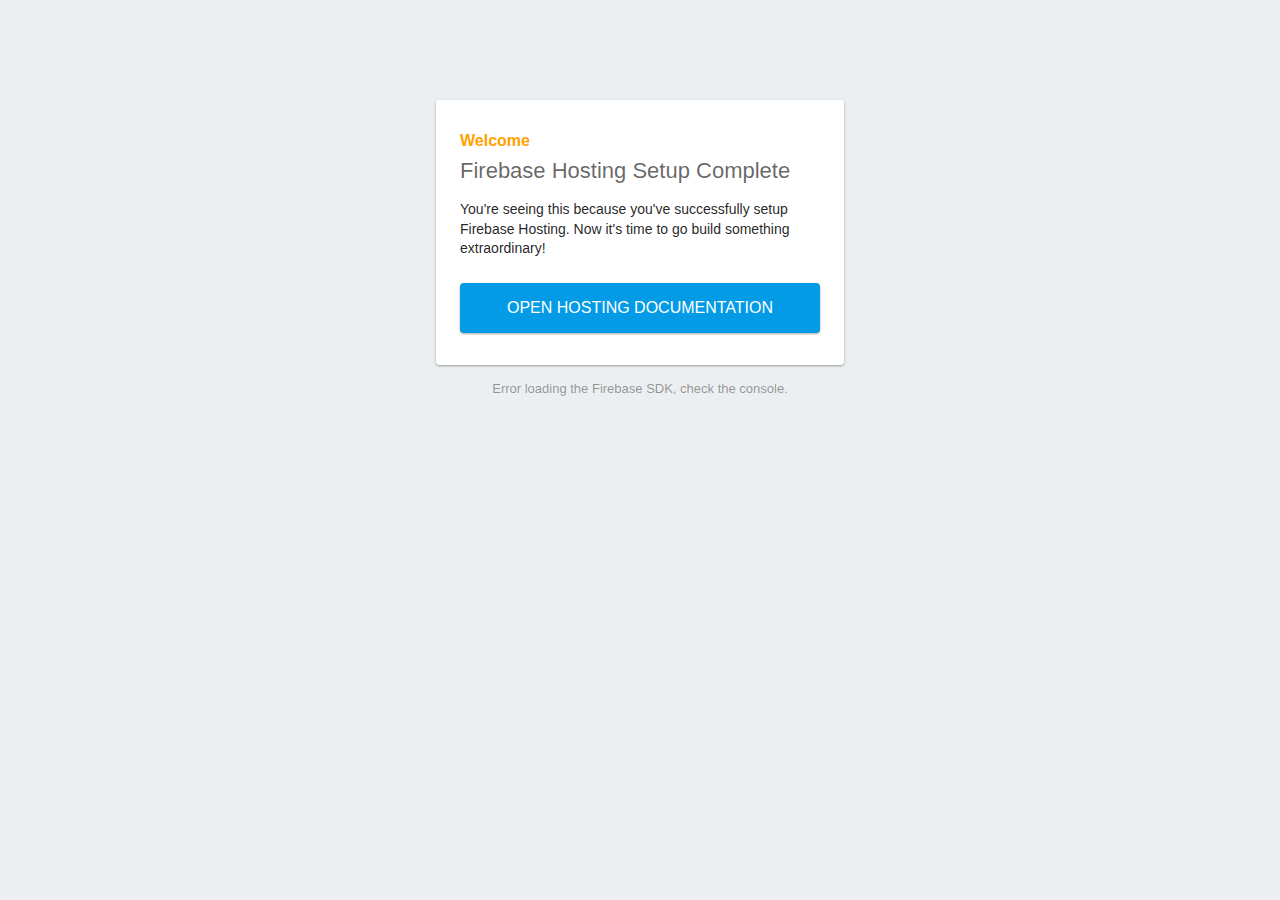
==== public/index.html @ 7cd68817 "Finalização" ====
<!DOCTYPE html>
<html>
  <head>
    <meta charset="utf-8">
    <meta name="viewport" content="width=device-width, initial-scale=1">
    <title>Welcome to Firebase Hosting</title>

    <!-- update the version number as needed -->
    <script defer src="/__/firebase/9.6.0/firebase-app-compat.js"></script>
    <!-- include only the Firebase features as you need -->
    <script defer src="/__/firebase/9.6.0/firebase-auth-compat.js"></script>
    <script defer src="/__/firebase/9.6.0/firebase-database-compat.js"></script>
    <script defer src="/__/firebase/9.6.0/firebase-firestore-compat.js"></script>
    <script defer src="/__/firebase/9.6.0/firebase-functions-compat.js"></script>
    <script defer src="/__/firebase/9.6.0/firebase-messaging-compat.js"></script>
    <script defer src="/__/firebase/9.6.0/firebase-storage-compat.js"></script>
    <script defer src="/__/firebase/9.6.0/firebase-analytics-compat.js"></script>
    <script defer src="/__/firebase/9.6.0/firebase-remote-config-compat.js"></script>
    <script defer src="/__/firebase/9.6.0/firebase-performance-compat.js"></script>
    <!-- 
      initialize the SDK after all desired features are loaded, set useEmulator to false
      to avoid connecting the SDK to running emulators.
    -->
    <script defer src="/__/firebase/init.js?useEmulator=true"></script>

    <style media="screen">
      body { background: #ECEFF1; color: rgba(0,0,0,0.87); font-family: Roboto, Helvetica, Arial, sans-serif; margin: 0; padding: 0; }
      #message { background: white; max-width: 360px; margin: 100px auto 16px; padding: 32px 24px; border-radius: 3px; }
      #message h2 { color: #ffa100; font-weight: bold; font-size: 16px; margin: 0 0 8px; }
      #message h1 { font-size: 22px; font-weight: 300; color: rgba(0,0,0,0.6); margin: 0 0 16px;}
      #message p { line-height: 140%; margin: 16px 0 24px; font-size: 14px; }
      #message a { display: block; text-align: center; background: #039be5; text-transform: uppercase; text-decoration: none; color: white; padding: 16px; border-radius: 4px; }
      #message, #message a { box-shadow: 0 1px 3px rgba(0,0,0,0.12), 0 1px 2px rgba(0,0,0,0.24); }
      #load { color: rgba(0,0,0,0.4); text-align: center; font-size: 13px; }
      @media (max-width: 600px) {
        body, #message { margin-top: 0; background: white; box-shadow: none; }
        body { border-top: 16px solid #ffa100; }
      }
    </style>
  </head>
  <body>
    <div id="message">
      <h2>Welcome</h2>
      <h1>Firebase Hosting Setup Complete</h1>
      <p>You're seeing this because you've successfully setup Firebase Hosting. Now it's time to go build something extraordinary!</p>
      <a target="_blank" href="https://firebase.google.com/docs/hosting/">Open Hosting Documentation</a>
    </div>
    <p id="load">Firebase SDK Loading&hellip;</p>

    <script>
      document.addEventListener('DOMContentLoaded', function() {
        const loadEl = document.querySelector('#load');
        // // 🔥🔥🔥🔥🔥🔥🔥🔥🔥🔥🔥🔥🔥🔥🔥🔥🔥🔥🔥🔥🔥🔥🔥🔥🔥🔥🔥🔥🔥🔥🔥
        // // The Firebase SDK is initialized and available here!
        //
        // firebase.auth().onAuthStateChanged(user => { });
        // firebase.database().ref('/path/to/ref').on('value', snapshot => { });
        // firebase.firestore().doc('/foo/bar').get().then(() => { });
        // firebase.functions().httpsCallable('yourFunction')().then(() => { });
        // firebase.messaging().requestPermission().then(() => { });
        // firebase.storage().ref('/path/to/ref').getDownloadURL().then(() => { });
        // firebase.analytics(); // call to activate
        // firebase.analytics().logEvent('tutorial_completed');
        // firebase.performance(); // call to activate
        //
        // // 🔥🔥🔥🔥🔥🔥🔥🔥🔥🔥🔥🔥🔥🔥🔥🔥🔥🔥🔥🔥🔥🔥🔥🔥🔥🔥🔥🔥🔥🔥🔥

        try {
          let app = firebase.app();
          let features = [
            'auth', 
            'database', 
            'firestore',
            'functions',
            'messaging', 
            'storage', 
            'analytics', 
            'remoteConfig',
            'performance',
          ].filter(feature => typeof app[feature] === 'function');
          loadEl.textContent = `Firebase SDK loaded with ${features.join(', ')}`;
        } catch (e) {
          console.error(e);
          loadEl.textContent = 'Error loading the Firebase SDK, check the console.';
        }
      });
    </script>
  </body>
</html>
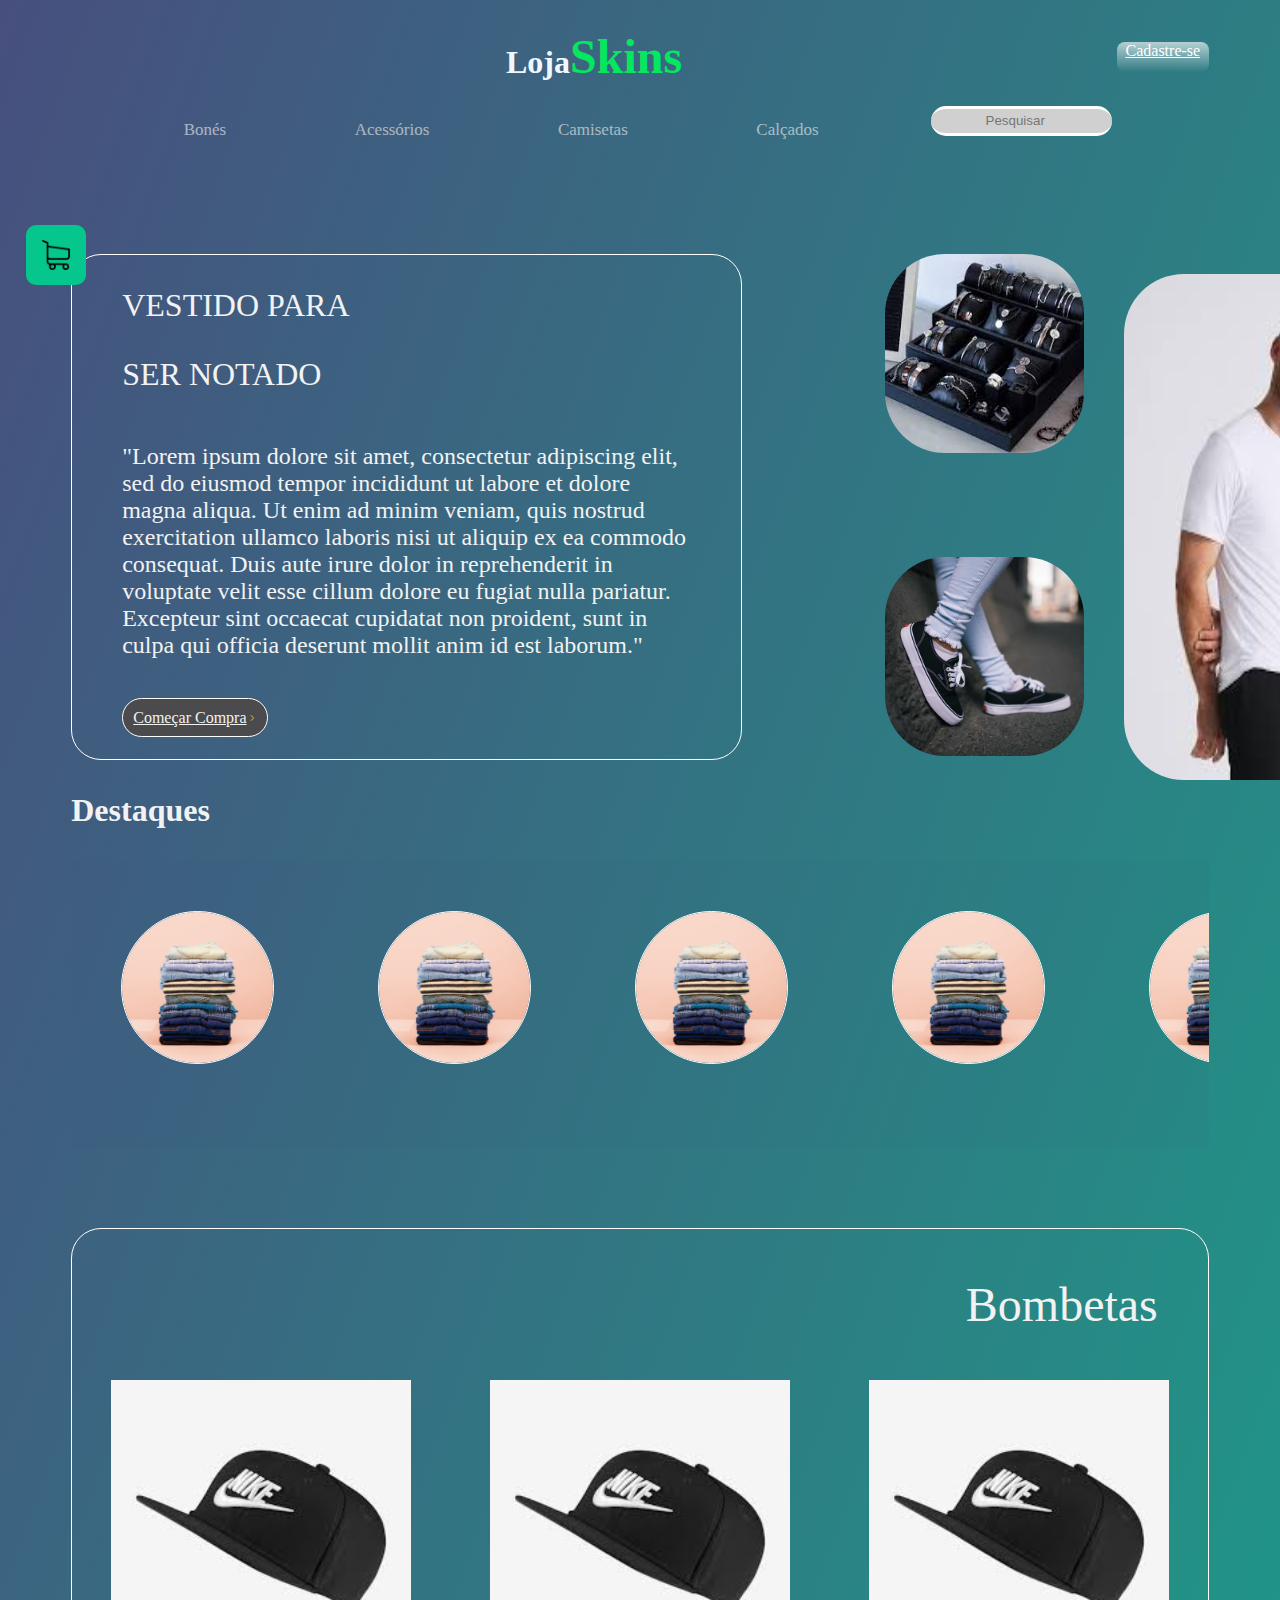
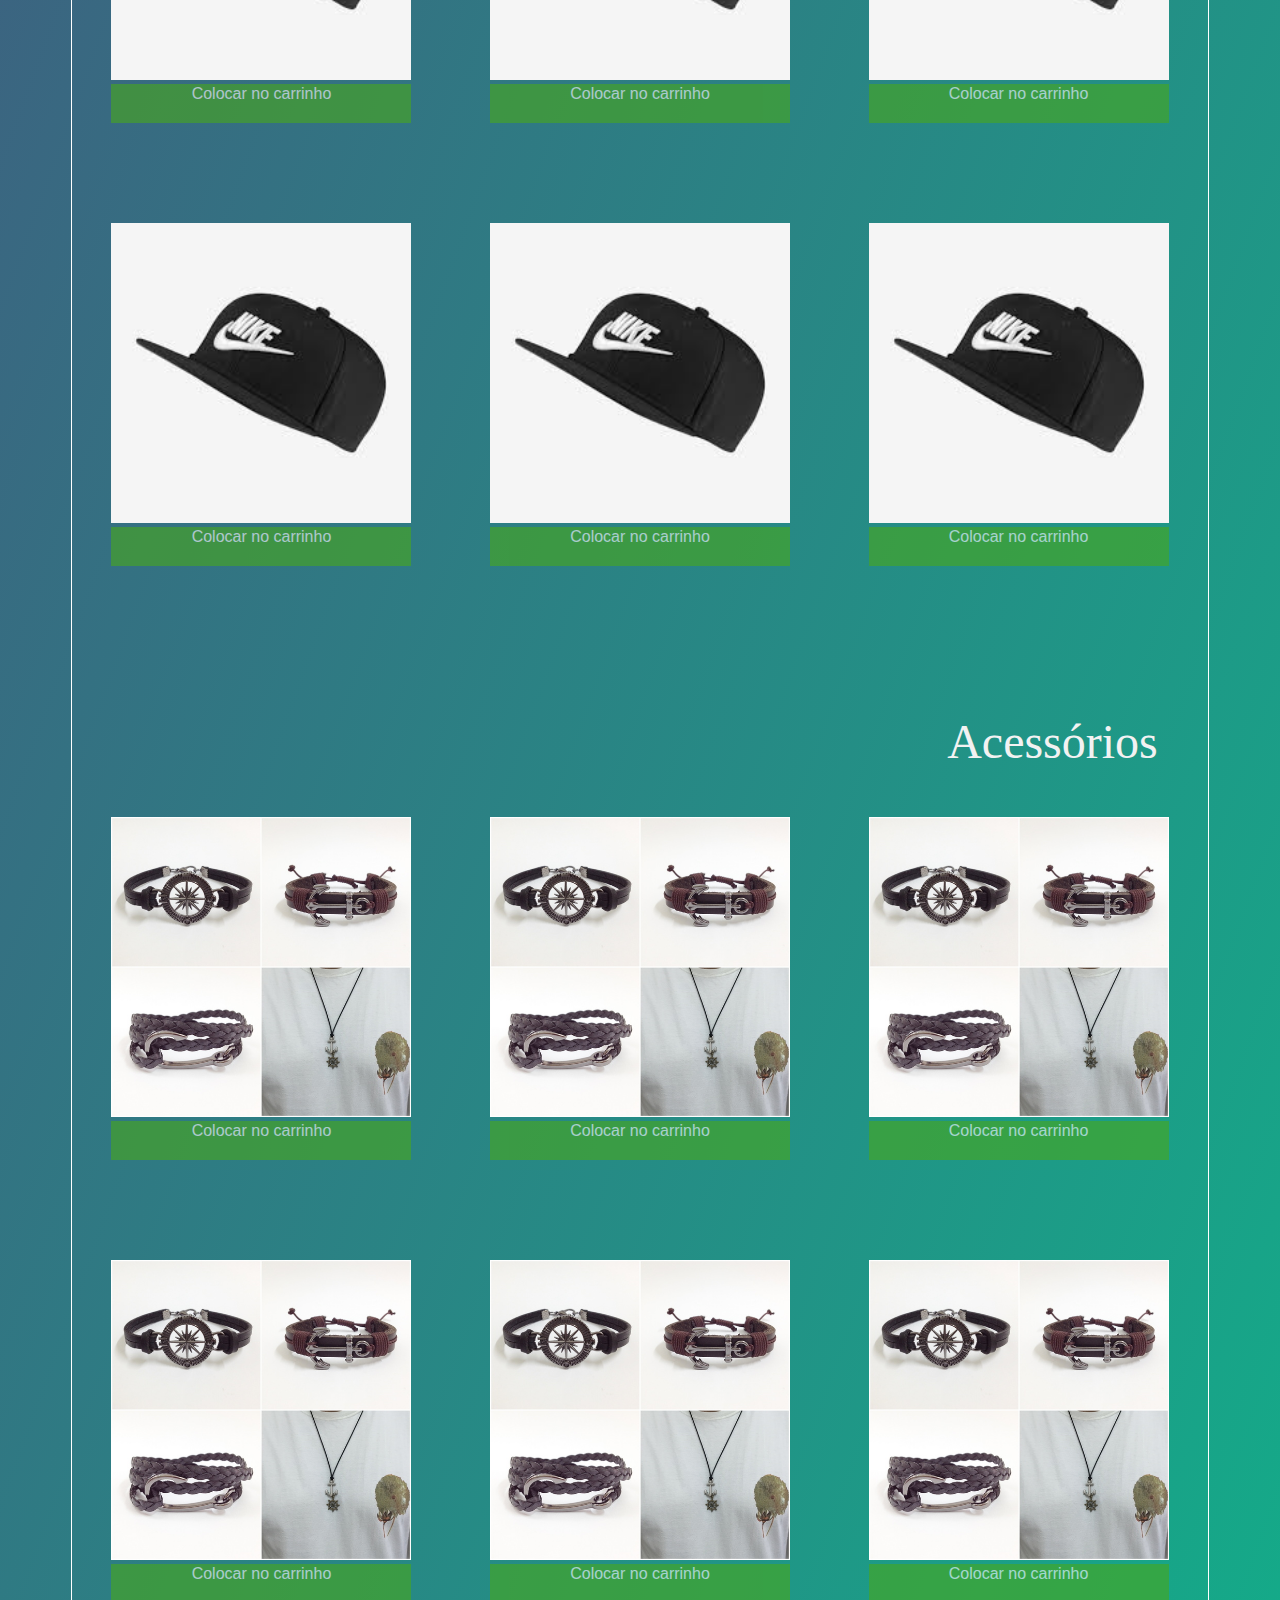
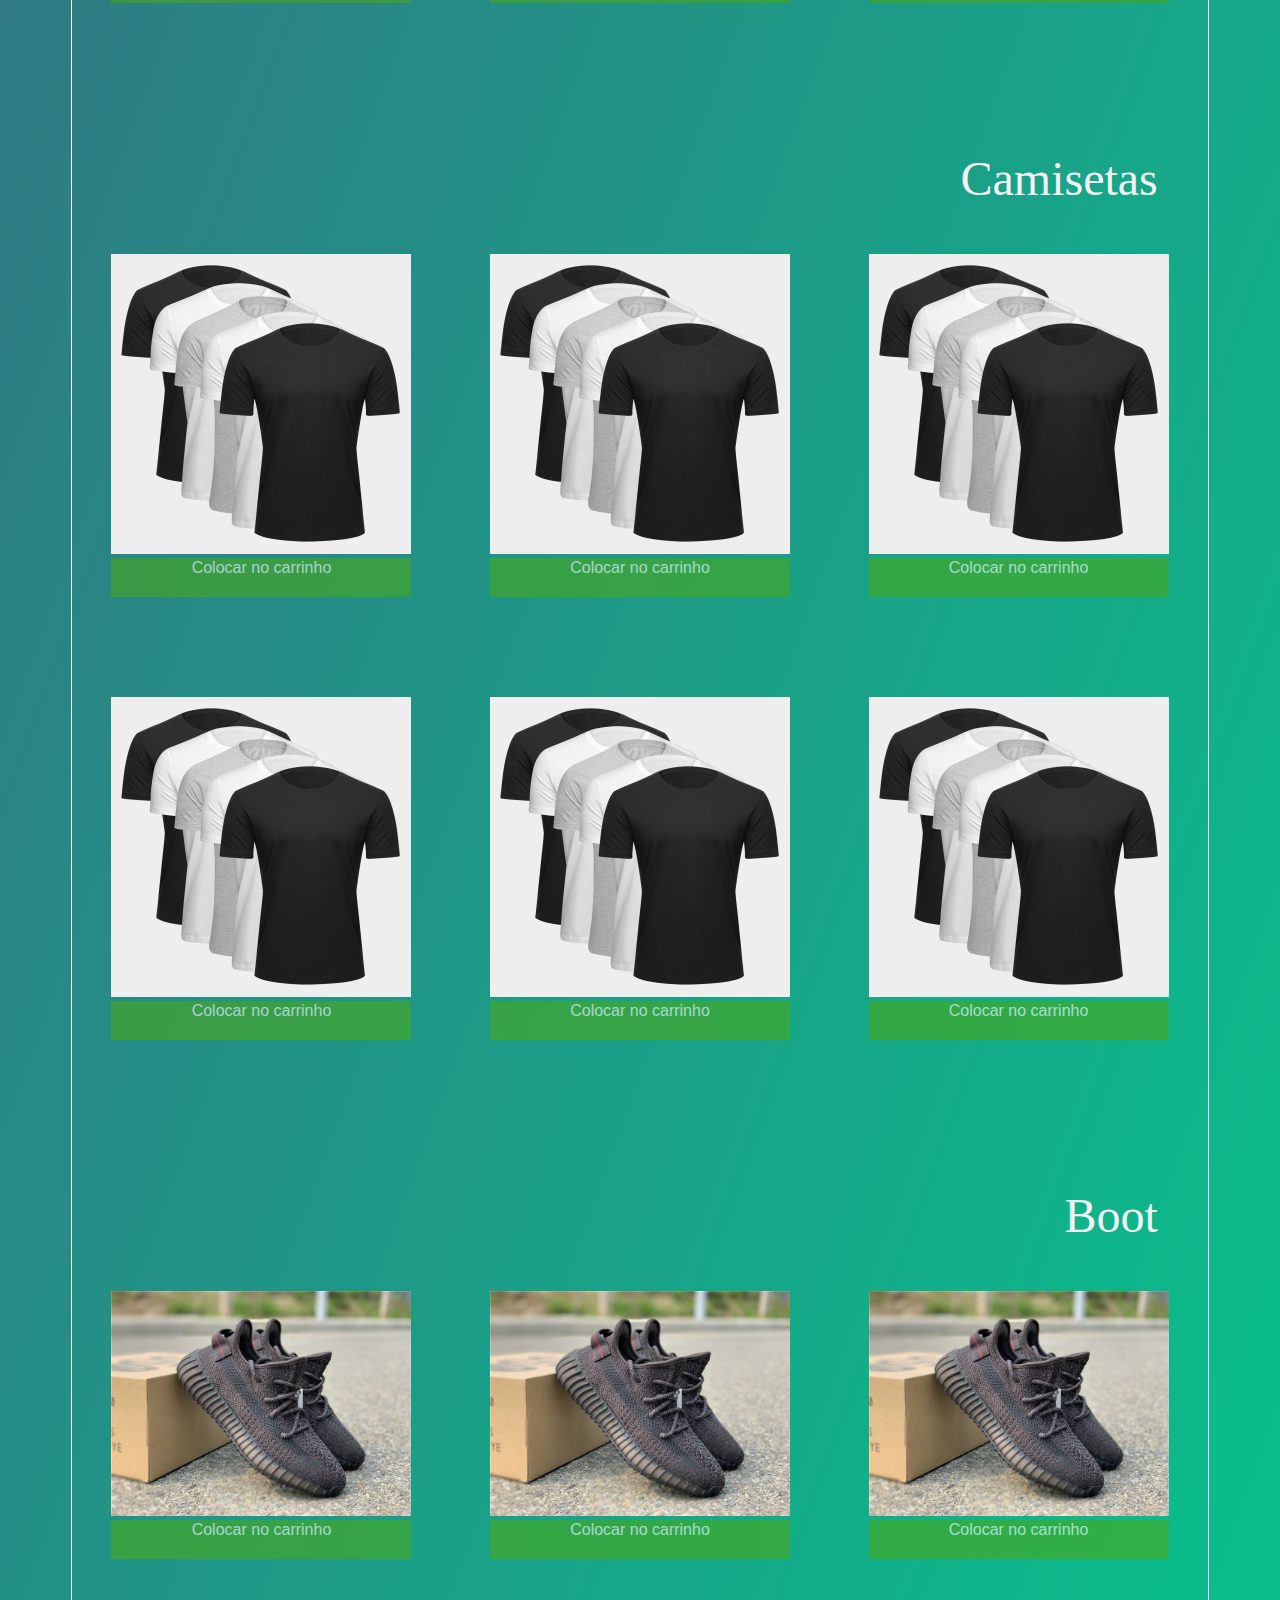
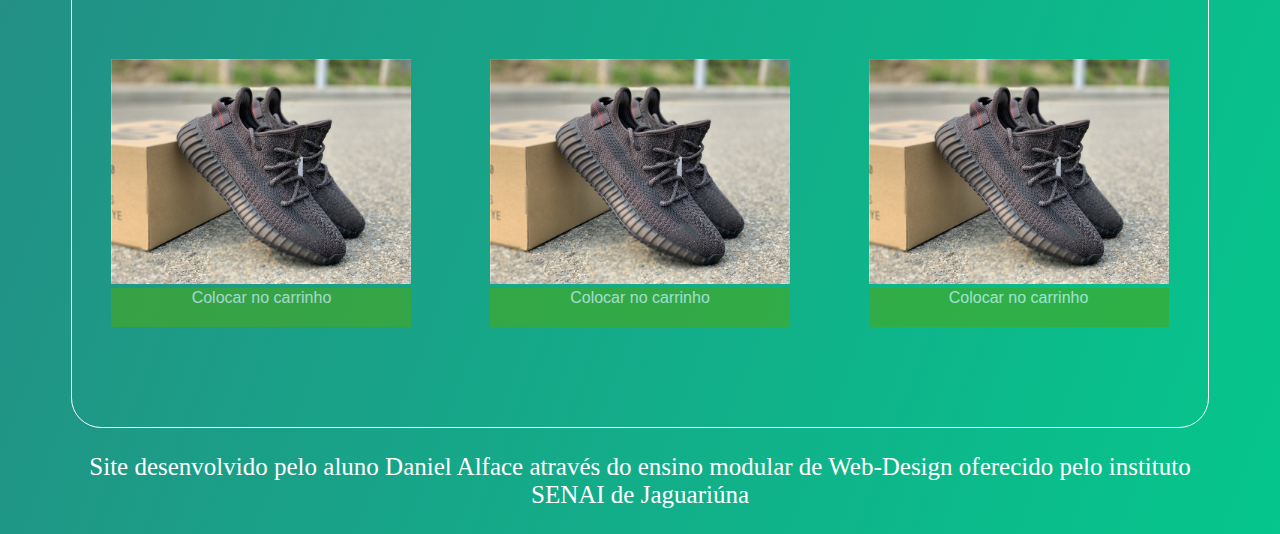
==== commit b19c1351: "ACABO" ====
--- a/public/index.html
+++ b/public/index.html
@@ -1,89 +1,242 @@
 <!DOCTYPE html>
-<html>
+<html.>
+
   <head>
-    <meta charset="utf-8">
     <meta name="viewport" content="width=device-width, initial-scale=1">
-    <title>Welcome to Firebase Hosting</title>
-
-    <!-- update the version number as needed -->
-    <script defer src="/__/firebase/9.6.0/firebase-app-compat.js"></script>
-    <!-- include only the Firebase features as you need -->
-    <script defer src="/__/firebase/9.6.0/firebase-auth-compat.js"></script>
-    <script defer src="/__/firebase/9.6.0/firebase-database-compat.js"></script>
-    <script defer src="/__/firebase/9.6.0/firebase-firestore-compat.js"></script>
-    <script defer src="/__/firebase/9.6.0/firebase-functions-compat.js"></script>
-    <script defer src="/__/firebase/9.6.0/firebase-messaging-compat.js"></script>
-    <script defer src="/__/firebase/9.6.0/firebase-storage-compat.js"></script>
-    <script defer src="/__/firebase/9.6.0/firebase-analytics-compat.js"></script>
-    <script defer src="/__/firebase/9.6.0/firebase-remote-config-compat.js"></script>
-    <script defer src="/__/firebase/9.6.0/firebase-performance-compat.js"></script>
-    <!-- 
-      initialize the SDK after all desired features are loaded, set useEmulator to false
-      to avoid connecting the SDK to running emulators.
-    -->
-    <script defer src="/__/firebase/init.js?useEmulator=true"></script>
-
-    <style media="screen">
-      body { background: #ECEFF1; color: rgba(0,0,0,0.87); font-family: Roboto, Helvetica, Arial, sans-serif; margin: 0; padding: 0; }
-      #message { background: white; max-width: 360px; margin: 100px auto 16px; padding: 32px 24px; border-radius: 3px; }
-      #message h2 { color: #ffa100; font-weight: bold; font-size: 16px; margin: 0 0 8px; }
-      #message h1 { font-size: 22px; font-weight: 300; color: rgba(0,0,0,0.6); margin: 0 0 16px;}
-      #message p { line-height: 140%; margin: 16px 0 24px; font-size: 14px; }
-      #message a { display: block; text-align: center; background: #039be5; text-transform: uppercase; text-decoration: none; color: white; padding: 16px; border-radius: 4px; }
-      #message, #message a { box-shadow: 0 1px 3px rgba(0,0,0,0.12), 0 1px 2px rgba(0,0,0,0.24); }
-      #load { color: rgba(0,0,0,0.4); text-align: center; font-size: 13px; }
-      @media (max-width: 600px) {
-        body, #message { margin-top: 0; background: white; box-shadow: none; }
-        body { border-top: 16px solid #ffa100; }
-      }
-    </style>
+    <title>Page Title</title>
+    <link rel="stylesheet" href="Site tcc2.0.css">
   </head>
+
   <body>
-    <div id="message">
-      <h2>Welcome</h2>
-      <h1>Firebase Hosting Setup Complete</h1>
-      <p>You're seeing this because you've successfully setup Firebase Hosting. Now it's time to go build something extraordinary!</p>
-      <a target="_blank" href="https://firebase.google.com/docs/hosting/">Open Hosting Documentation</a>
+    <div class="container">
+      <div class="header-area">
+        <h1>Loja<span class="skins">Skins</span></h1>
+        <a href="cadastro%20tcc2.0.html" class="btnbranco">Cadastre-se</a>
+      </div>
+
+      <div class="navbar">
+        <a href="#Bones" class="navbarbtns">Bonés</a>
+        <a href="#Acessórios" class="navbarbtns">Acessórios</a>
+        <a href="#Camisetas" class="navbarbtns">Camisetas</a>
+        <a href="#Calçados" class="navbarbtns">Calçados</a>
+        <input class="pesquisar" type="search" placeholder="Pesquisar">
+      </div>
+      <div class="search-bar">
+      </div>
+
+      <div class="intro-area">
+        <div class="intro">
+          <div class="Textomaior">
+            <p class="vestidoPara">VESTIDO PARA</p>
+            <span class="serNotado">SER NOTADO</span>
+          </div>
+          <div class="Textomaior-btn">
+            <div class="textinho">
+              <span class="lorem">"Lorem ipsum dolore sit amet, consectetur adipiscing elit, sed do eiusmod tempor
+                incididunt ut labore et dolore magna aliqua. Ut enim ad minim veniam, quis nostrud exercitation ullamco
+                laboris nisi ut aliquip ex ea commodo consequat. Duis aute irure dolor in reprehenderit in voluptate
+                velit esse cillum dolore eu fugiat nulla pariatur. Excepteur sint occaecat cupidatat non proident, sunt
+                in culpa qui officia deserunt mollit anim id est laborum."
+              </span>
+            </div>
+            <div>
+              <a href="#Bones" class="compra">Começar Compra<img src="symbole-fleche-droite-jaune.png"
+                  class="seta"></a>
+            </div>
+          </div>
+        </div>
+
+        <div class="Imgs">
+          <div class="ImgMenors">
+            <div>
+              <img src="anéru.jpg" class="ImgMenor">
+            </div>
+            <div class="tenis">
+              <img src="Tenis-Preto-e-Branco-Ride-Anjuss--PADRAO-33.jpg" class="ImgMenor">
+            </div>
+          </div>
+          <img src="imgmaior.jpg" class="ImgMaior">
+        </div>
+      </div>
+      <div class="cartinho">
+        <div id="carrinhos" class="dropdown">
+          <button class="dropbtn"></button>
+          <ul id='carrinho-item' class="dropdown-content">
+          </ul>
+        </div>
+      </div>
+      <div>
+        <h3 class="destaques">Destaques</h3>
+        <div class="scrollmenu">
+          <img src="gh-closet-organization-1583437747.png" class="shortinhos">
+          <img src="gh-closet-organization-1583437747.png" class="shortinhos">
+          <img src="gh-closet-organization-1583437747.png" class="shortinhos">
+          <img src="gh-closet-organization-1583437747.png" class="shortinhos">
+          <img src="gh-closet-organization-1583437747.png" class="shortinhos">
+          <img src="gh-closet-organization-1583437747.png" class="shortinhos">
+          <img src="gh-closet-organization-1583437747.png" class="shortinhos">
+          <img src="gh-closet-organization-1583437747.png" class="shortinhos">
+          <img src="gh-closet-organization-1583437747.png" class="shortinhos">
+          <img src="gh-closet-organization-1583437747.png" class="shortinhos">
+          <img src="gh-closet-organization-1583437747.png" class="shortinhos">
+          <img src="gh-closet-organization-1583437747.png" class="shortinhos">
+        </div>
+      </div>
+
+      <div class="produtos">
+        <div>
+
+          <p class="header" id="Bones">Bombetas</p>
+
+          <div class="flex-container">
+            <div class="firstline"> <img src="cap.jpg" class="products">
+              <button class="comprar" id="comprar1"
+                onclick="pegadados('Bombeta', '20,00 R$', 'cap.jpg')">Colocar no carrinho</button></div>
+
+            <div class="firstline"> <img src="cap.jpg" class="products">
+              <button class="comprar" id="comprar1"
+                onclick="pegadados('Bombeta', '20,00 R$', 'cap.jpg')">Colocar no carrinho</button></div>
+
+            <div class="firstline"> <img src="cap.jpg" class="products">
+              <button class="comprar" id="comprar1"
+                onclick="pegadados('Bombeta', '20,00 R$', 'cap.jpg')">Colocar no carrinho</button></div>
+
+          </div>
+          <div class="flex-container">
+            <div class="secondline"><img src="cap.jpg" class="products">
+              <button class="comprar" id="comprar1"
+                onclick="pegadados('Bombeta', '20,00 R$', 'cap.jpg')">Colocar no carrinho</button></div>
+            <div class="secondline"><img src="cap.jpg" class="products">
+              <button class="comprar" id="comprar1"
+                onclick="pegadados('Bombeta', '20,00 R$', 'cap.jpg')">Colocar no carrinho</button></div>
+            <div class="secondline"><img src="cap.jpg" class="products">
+              <button class="comprar" id="comprar1"
+                onclick="pegadados('Bombeta', '20,00 R$', 'cap.jpg')">Colocar no carrinho</button></div>
+          </div>
+
+        </div>
+
+        <div>
+
+          <p class="header2" id="Acessórios">Acessórios</p>
+
+          <div class="flex-container">
+            <div class="firstline"> <img src="acessorios.jpg" class="products">
+              <button class="comprar" id="comprar2"
+                onclick="pegadados('Acessórios', '10,00 R$', 'acessorios.jpg')">Colocar no
+                carrinho</button>
+            </div>
+            <div class="firstline"> <img src="acessorios.jpg" class="products">
+              <button class="comprar" id="comprar2"
+                onclick="pegadados('Acessórios', '10,00 R$', 'acessorios.jpg')">Colocar no
+                carrinho</button>
+            </div>
+            <div class="firstline"> <img src="acessorios.jpg" class="products">
+              <button class="comprar" id="comprar2"
+                onclick="pegadados('Acessórios', '10,00 R$', 'acessorios.jpg')">Colocar no
+                carrinho</button>
+            </div>
+          </div>
+          <div class="flex-container">
+            <div class="secondline"><img src="acessorios.jpg" class="products">
+              <button class="comprar" id="comprar2"
+                onclick="pegadados('Acessórios', '10,00 R$', 'acessorios.jpg')">Colocar no
+                carrinho</button>
+            </div>
+            <div class="secondline"><img src="acessorios.jpg" class="products">
+              <button class="comprar" id="comprar2"
+                onclick="pegadados('Acessórios', '10,00 R$', 'acessorios.jpg')">Colocar no
+                carrinho</button>
+            </div>
+            <div class="secondline"><img src="acessorios.jpg" class="products">
+              <button class="comprar" id="comprar2"
+                onclick="pegadados('Acessórios', '10,00 R$', 'acessorios.jpg')">Colocar no
+                carrinho</button>
+            </div>
+          </div>
+
+        </div>
+
+        <div>
+
+          <p class="header2" id="Camisetas">Camisetas</p>
+
+          <div class="flex-container">
+            <div class="firstline"> <img src="MSX-0007-006_zoom1.jpg" class="products">
+              <button class="comprar" id="comprar3"
+                onclick="pegadados('Peita', '180,00 R$', 'MSX-0007-006_zoom1.jpg')">Colocar no
+                carrinho</button></div>
+            <div class="firstline"> <img src="MSX-0007-006_zoom1.jpg" class="products">
+              <button class="comprar" id="comprar3"
+                onclick="pegadados('Peita', '180,00 R$', 'MSX-0007-006_zoom1.jpg')">Colocar no
+                carrinho</button></div>
+            <div class="firstline"> <img src="MSX-0007-006_zoom1.jpg" class="products">
+              <button class="comprar" id="comprar3"
+                onclick="pegadados('Peita', '180,00 R$', 'MSX-0007-006_zoom1.jpg')">Colocar no
+                carrinho</button></div>
+          </div>
+          <div class="flex-container">
+            <div class="secondline"><img src="MSX-0007-006_zoom1.jpg" class="products">
+              <button class="comprar" id="comprar3"
+                onclick="pegadados('Peita', '180,00 R$', 'MSX-0007-006_zoom1.jpg')">Colocar no
+                carrinho</button></div>
+            <div class="secondline"><img src="MSX-0007-006_zoom1.jpg" class="products">
+              <button class="comprar" id="comprar3"
+                onclick="pegadados('Peita', '180,00 R$', 'MSX-0007-006_zoom1.jpg')">Colocar no
+                carrinho</button></div>
+            <div class="secondline"><img src="MSX-0007-006_zoom1.jpg" class="products">
+              <button class="comprar" id="comprar3"
+                onclick="pegadados('Peita', '180,00 R$', 'MSX-0007-006_zoom1.jpg')">Colocar no
+                carrinho</button></div>
+          </div>
+
+        </div>
+
+        <div>
+
+          <p class="header2" id="Calçados">Boot</p>
+
+          <div class="flex-container">
+            <div class="firstline"> <img src="Boots.jpg"
+                class="products" id="boot">
+              <button class="comprar" id="comprar4"
+                onclick="pegadados('Boot', '400,00 R$', 'Boots.jpg')">Colocar
+                no carrinho</button></div>
+            <div class="firstline"> <img src="Boots.jpg"
+                class="products" id="boot">
+              <button class="comprar" id="comprar4"
+                onclick="pegadados('Boot', '400,00 R$', 'Boots.jpg')">Colocar
+                no carrinho</button></div>
+            <div class="firstline"> <img src="Boots.jpg"
+                class="products" id="boot">
+              <button class="comprar" id="comprar4"
+                onclick="pegadados('Boot', '400,00 R$', 'Boots.jpg')">Colocar
+                no carrinho</button></div>
+          </div>
+          <div class="flex-container">
+            <div class="secondline"><img src="Boots.jpg"
+                class="products" id="boot">
+              <button class="comprar" id="comprar4"
+                onclick="pegadados('Boot', '400,00 R$', 'Boots.jpg')">Colocar
+                no carrinho</button></div>
+            <div class="secondline"><img src="Boots.jpg"
+                class="products" id="boot">
+              <button class="comprar" id="comprar4"
+                onclick="pegadados('Boot', '400,00 R$', 'Boots.jpg')">Colocar
+                no carrinho</button></div>
+            <div class="secondline"><img src="Boots.jpg"
+                class="products" id="boot">
+              <button class="comprar" id="comprar4"
+                onclick="pegadados('Boot', '400,00 R$', 'Boots.jpg')">Colocar
+                no carrinho</button></div>
+          </div>
+
+        </div>
+      </div>
+      <p class="ola">Site desenvolvido pelo aluno Daniel Alface através do ensino modular
+        de Web-Design oferecido pelo instituto SENAI de Jaguariúna</p>
+
     </div>
-    <p id="load">Firebase SDK Loading&hellip;</p>
-
-    <script>
-      document.addEventListener('DOMContentLoaded', function() {
-        const loadEl = document.querySelector('#load');
-        // // 🔥🔥🔥🔥🔥🔥🔥🔥🔥🔥🔥🔥🔥🔥🔥🔥🔥🔥🔥🔥🔥🔥🔥🔥🔥🔥🔥🔥🔥🔥🔥
-        // // The Firebase SDK is initialized and available here!
-        //
-        // firebase.auth().onAuthStateChanged(user => { });
-        // firebase.database().ref('/path/to/ref').on('value', snapshot => { });
-        // firebase.firestore().doc('/foo/bar').get().then(() => { });
-        // firebase.functions().httpsCallable('yourFunction')().then(() => { });
-        // firebase.messaging().requestPermission().then(() => { });
-        // firebase.storage().ref('/path/to/ref').getDownloadURL().then(() => { });
-        // firebase.analytics(); // call to activate
-        // firebase.analytics().logEvent('tutorial_completed');
-        // firebase.performance(); // call to activate
-        //
-        // // 🔥🔥🔥🔥🔥🔥🔥🔥🔥🔥🔥🔥🔥🔥🔥🔥🔥🔥🔥🔥🔥🔥🔥🔥🔥🔥🔥🔥🔥🔥🔥
-
-        try {
-          let app = firebase.app();
-          let features = [
-            'auth', 
-            'database', 
-            'firestore',
-            'functions',
-            'messaging', 
-            'storage', 
-            'analytics', 
-            'remoteConfig',
-            'performance',
-          ].filter(feature => typeof app[feature] === 'function');
-          loadEl.textContent = `Firebase SDK loaded with ${features.join(', ')}`;
-        } catch (e) {
-          console.error(e);
-          loadEl.textContent = 'Error loading the Firebase SDK, check the console.';
-        }
-      });
-    </script>
+    <script src="carrinho.js"></script>
   </body>
-</html>
+</html.--- a/public/Site tcc2.0.css
+++ b/public/Site tcc2.0.css
@@ -0,0 +1,467 @@
+.dropbtn {
+    background-color: #05C68C;
+    border: none;
+    cursor: pointer;
+    border-radius: 10px;
+    background-image: url(carrinho.png);
+    background-position: center;
+    background-size: 30px;
+    padding: 30px;
+}
+
+.dropdown {
+    z-index:1;
+    color:#f1f1f1;
+    position: fixed;
+}
+
+.dropdown-content {
+    overflow: auto;
+    display: none;
+    background-color: #05C68C;
+    max-height: 300px;
+    box-shadow: 0px 8px 16px 0px rgba(0, 0, 0, 0.2);
+    z-index: 1;
+}
+
+.dropdown-content a {
+    color: black;
+    padding: 12px;
+    text-decoration: none;
+    display: block;
+}
+
+.dropdown-content a:hover {
+    background-color: #f1f1f1;
+}
+
+.dropdown:hover .dropdown-content {
+    display: block;
+}
+
+.dropdown:hover .dropbtn {
+    background-color: #3e8e41;
+    width: 300px;
+    margin-bottom: 0;
+}
+
+.cartinho{
+    position: fixed;
+    top: 25%;
+    right: 98%;
+    transform: translate(-90%, -80%);
+    z-index: 1;
+}
+
+.finish{
+    background-color: #474F7E;
+    color: #fff;
+    border-radius: 20px;
+    padding: 10px;
+    margin-top: 10px;
+    margin-bottom: 10px;
+    border: none;
+}
+
+.finish:hover{
+    background-color: #3e8e41;
+    transition: 0.7s;
+    padding-left: 20px;
+    padding-right: 20px;
+}
+
+.icone {
+    display: flex;
+    justify-items: center;
+
+}
+
+body {
+    background: linear-gradient(290deg, #05C68C 0%, #474F7E 100%);
+    background-repeat: no-repeat;
+}
+
+h1 {
+    color: aliceblue;
+    text-align: center;
+    width: 100%;
+}
+
+.header-area {
+    display: flex;
+    justify-content: space-between;
+    align-items: center;
+}
+
+.navbar {
+    display: flex;
+    flex-wrap: nowrap;
+    justify-content: space-evenly;
+}
+
+.navbar a {
+    color: #f2f2f2;
+    text-align: center;
+    padding: 14px 16px;
+    text-decoration: none;
+    font-size: 17px;
+
+}
+
+.navbarbtns {
+    transition: 0.7s;
+    border-radius: 40px;
+    opacity: 0.6;
+}
+
+.navbarbtns:hover {
+    border: 1px solid #f2f2f2;
+    opacity: 1;
+    transition: 0.7s;
+    border-radius: 40px;
+}
+
+.skins {
+    font-size: 3rem;
+    color: #05E75F;
+}
+
+
+.pesquisar {
+    border-radius: 30px;
+    height: 30px;
+    border-top: 3px solid #FFFFFF;
+    border-bottom: 3px solid #FFFFFF;
+    border-left: #FFFFFF;
+    border-right: #FFFFFF;
+    background-color: #D0D0D0;
+    text-align: center;
+}
+
+.btnbranco {
+    background: linear-gradient(180deg, rgba(255, 255, 255, 0.65) 0%, rgba(225, 223, 223, 0) 100%);
+    border-radius: 8px;
+    border: none;
+    height: 30px;
+    color: #FFFFFF;
+    width: 100px;
+    text-align: center;
+}
+
+.btnbranco:hover {
+    background-color: #474F7E;
+    transition: 1s;
+}
+
+.intro-area {
+    display: flex;
+    flex-direction: row;
+}
+
+.intro {
+    border-radius: 30px;
+    border: solid 1px #FFFFFF;
+    max-width: 50%;
+    padding-bottom: 2rem;
+    margin-top: 100px;
+    padding-left: 50px;
+    padding-right: 50px;
+}
+
+.Textomaior {
+    color: #f2f2f2;
+    font-size: 2rem;
+    display: flex;
+    flex-direction: column;
+    text-align: left;
+    min-width: 40%;
+}
+
+.textinho {
+    margin-bottom: 50px;
+    margin-top: 50px;
+}
+
+.lorem {
+    margin-top: 0.5rem;
+    margin-bottom: 80px;
+    color: #f2f2f2;
+    font-size: 1.5rem;
+}
+
+.compra {
+    transition: 0.7s;
+    background: #4B4B4D;
+    border: 1px solid #FFFFFF;
+    box-sizing: border-box;
+    border-radius: 40px;
+    color: #f2f2f2;
+    padding: 10px;
+}
+
+.compra:hover {
+    transition: 0.7s;
+    background-color: #474F7E;
+}
+
+.seta {
+    width: 10px;
+}
+
+div.container {
+    width: 90%;
+    margin: auto;
+}
+
+.destaques {
+    color: #f2f2f2;
+    font-size: 2rem;
+}
+
+.shortinhos {
+    border-radius: 90px;
+    border: solid 1px #FFFFFF;
+    overflow-x: hidden;
+    height: 151px;
+    margin-left: 50px;
+    margin-right: 50px;
+}
+
+div.scrollmenu {
+    background: rgba(71, 79, 126, 0.03);
+    overflow: auto;
+    white-space: nowrap;
+    margin-bottom: 80px;
+    padding-top: 50px;
+    padding-bottom: 80px;
+}
+
+div.scrollmenu a {
+    display: inline-block;
+    color: white;
+    text-align: center;
+    padding: 14px;
+    text-decoration: none;
+}
+
+.ImgMenors {
+    display: flex;
+    flex-direction: column;
+    justify-content: space-between;
+    height: 100%;
+    margin-left: 50px;
+}
+
+.ImgMenor {
+    width: 199px;
+    border-radius: 60px;
+}
+
+.ImgMaior {
+    align-self: center;
+    width: 100%;
+    height: 100%;
+    border-radius: 60px;
+    margin-top: 40px;
+    margin-left: 40px;
+}
+
+.produtos {
+    border-radius: 30px;
+    border: solid 1px #FFFFFF;
+}
+
+.Imgs {
+    margin-right: 50px;
+    margin-left: 93px;
+    margin-top: 100px;
+    display: flex;
+    flex-direction: row;
+}
+
+.header {
+    color: #f2f2f2;
+    font-size: 3rem;
+    display: flex;
+    flex-wrap: nowrap;
+    justify-content: flex-end;
+    margin-right: 50px;
+}
+
+.header2 {
+    color: #f2f2f2;
+    font-size: 3rem;
+    display: flex;
+    flex-wrap: nowrap;
+    justify-content: flex-end;
+    margin-right: 50px;
+}
+
+.flex-container {
+    display: flex;
+    justify-content: space-around;
+}
+
+.firstline {
+    margin-bottom: 100px;
+}
+
+.secondline {
+    margin-bottom: 100px;
+}
+
+.products {
+    width: 300px;
+}
+
+.produteros{
+    width: 225px;
+}
+
+.comprar {
+    background-color: #48A81B;
+    color: #fff;
+    font-size: 16px;
+    opacity: 0.6;
+    border: none;
+    width: 300px;
+    padding-bottom: 20px;
+    display: flex;
+    flex-wrap: nowrap;
+    flex-direction: row;
+    transition: 1s;
+    z-index: -1;
+}
+
+.comprar:hover {
+    transition: 1s;
+    padding-top: 30px;
+    padding-bottom: 30px;
+    opacity: 1;
+    font-size: 15px;
+    background-image: url(carrinho.png);
+    background-position: center;
+    background-size: 30px;
+    color: #48A81B;
+    display: flex;
+    flex-wrap: nowrap;
+    justify-content: start;
+}
+
+.ola {
+    font-size: 25px;
+    color: #fff;
+    text-align: center;
+}
+
+button {
+    justify-content: center;
+    background-repeat: no-repeat;
+}
+
+.produtoz{
+    color:#f1f1f1;
+    display: flex;
+}
+
+@media only screen and (max-width:360px) {
+    .ImgMenors {
+        margin-left: 0;
+        display: flex;
+        flex-direction: row;
+    }
+
+    .ImgMaior {
+        margin-left: 0;
+        width: 150px;
+    }
+
+    .ImgMenor {
+        margin-left: 0;
+        width: 150px;
+    }
+
+    .Imgs {
+        display: flex;
+        flex-direction: column;
+        flex-wrap: wrap;
+    }
+
+    .flex-container {
+        display: flex;
+        flex-direction: column;
+        justify-content: space-around;
+    }
+
+    .intro-area {
+        display: flex;
+        flex-direction: column;
+        justify-content: space-between;
+    }
+
+    .navbar {
+        display: flex;
+        flex-wrap: wrap;
+        justify-content: column;
+    }
+
+    .header-area {
+        display: flex;
+        flex-wrap: wrap;
+        flex-direction: column;
+        align-items: center;
+    }
+
+    .produtos {
+        display: flex;
+        flex-direction: column;
+    }
+
+    .Imgs {
+        display: flex;
+        flex-direction: column;
+        margin-left: 0;
+    }
+
+    .intro-area {
+        display: flex;
+        flex-direction: column;
+    }
+
+    .textinho {
+        display: none;
+    }
+
+    .comprar:hover {
+        transition: 1s;
+        padding-top: 30px;
+        padding-bottom: 30px;
+        opacity: 1;
+        font-size: 15px;
+        background-image: url(carrinho.png);
+        background-position: center;
+        background-size: 30px;
+        color: #48A81B;
+        display: flex;
+        flex-wrap: nowrap;
+        justify-content: start;
+    }
+
+    .secondline {
+        display: none;
+    }
+
+    .navbar {
+        display: flex;
+        flex-wrap: wrap;
+        flex-direction: column;
+    }
+
+    .tenis {
+        margin-left: 10px;
+    }
+
+    .Textomaior{
+        margin-bottom: 20px;
+    }
+}